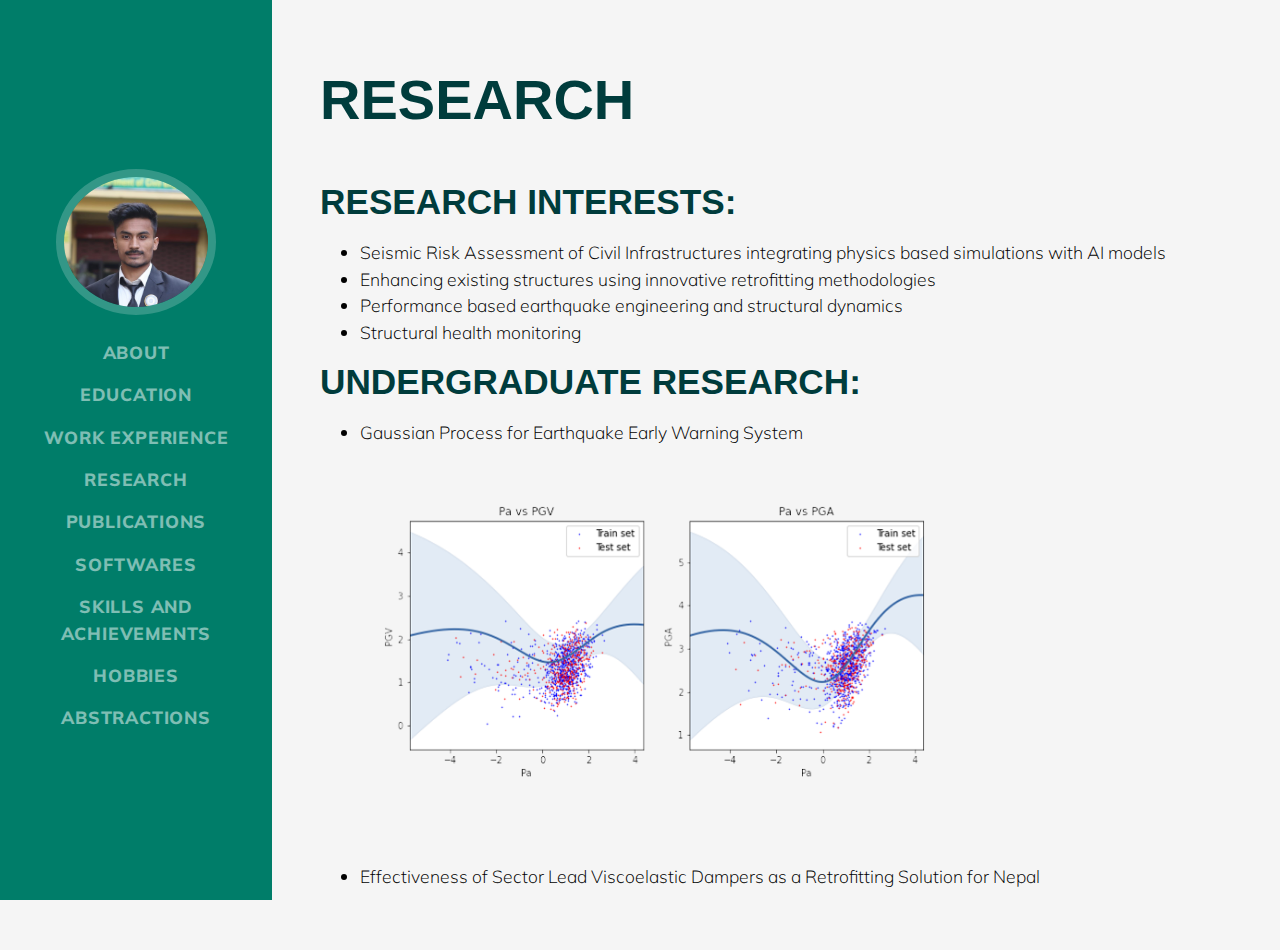
==== layouts/research.html @ bb521afc "first commit" ====
<!DOCTYPE html>
<html lang="en">

  <head>

    <meta charset="utf-8">
    <meta name="viewport" content="width=device-width, initial-scale=1, shrink-to-fit=no">
    <meta name="description" content="">
    <meta name="author" content="">

    <title>Aman Karki</title>
    <link rel="shortcut icon" type="image/png" href="../img/amanjpg6777.jpg">
    <!-- Bootstrap core CSS -->
    <link href="../vendor/bootstrap/css/bootstrap.min.css" rel="stylesheet">

    <!-- Custom fonts for this template -->
    <link href="https://fonts.googleapis.com/css?family=Saira+Extra+Condensed:500,700" rel="stylesheet">
    <link href="https://fonts.googleapis.com/css?family=Muli:400,400i,800,800i" rel="stylesheet">
    <link href="../vendor/fontawesome-free/css/all.min.css" rel="stylesheet">

    <!-- Custom styles for this template -->
    <link href="../css/resume.min.css" rel="stylesheet">

  </head>

  <body id="page-top" style="background-color:rgb(245, 245, 245);">

    <nav class="navbar navbar-expand-lg navbar-dark bg-primary fixed-top" id="sideNav">
      <a class="navbar-brand js-scroll-trigger" href="#page-top">
        <span class="d-block d-lg-none">AMAN KARKI</span>
        <span class="d-none d-lg-block">
          <img class="img-fluid img-profile rounded-circle mx-auto mb-2" src="../img/amanjpg6777.jpg" alt="" style="width:200px">
        </span>
      </a>
      <button class="navbar-toggler" type="button" data-toggle="collapse" data-target="#navbarSupportedContent" aria-controls="navbarSupportedContent" aria-expanded="false" aria-label="Toggle navigation">
        <span class="navbar-toggler-icon"></span>
      </button>
      <div class="collapse navbar-collapse" id="navbarSupportedContent">
        <ul class="navbar-nav">
          <li class="nav-item">
            <a class="nav-link js-scroll-trigger" href="../index.html">About</a>
          </li>
          <li class="nav-item">
            <a class="nav-link js-scroll-trigger" href="education.html">Education</a>
          </li>
          <!--
          <li class="nav-item">
            <a class="nav-link js-scroll-trigger" href="othercourses.html">Other Courses</a>
          </li>
          -->
          <li class="nav-item">
            <a class="nav-link js-scroll-trigger" href="workexperience.html">Work Experience</a>
          </li>
          <li class="nav-item">
            <a class="nav-link js-scroll-trigger" href="research.html">Research</a>
          </li>
          <li class="nav-item">
            <a class="nav-link js-scroll-trigger" href="publications.html">Publications</a>
          </li>
          <li class="nav-item">
            <a class="nav-link js-scroll-trigger" href="codeandsoft.html">Softwares</a>
          </li>
          
          <li class="nav-item">
            <a class="nav-link js-scroll-trigger" href="skills.html">Skills and Achievements</a>
          </li>
      
          <!-- <li class="nav-item">
            <a class="nav-link js-scroll-trigger" href="communityservice.html">Community Service</a>
          </li> -->
          <li class="nav-item">
            <a class="nav-link js-scroll-trigger" href="hobbies.html">Hobbies</a>
          </li>
          <li class="nav-item">
            <a class="nav-link js-scroll-trigger" href="abstractions.html">Abstractions</a>
          </li>
        </ul>
      </div>
    </nav>

    <div class="container-fluid p-0">
      <section class="resume-section p-3 p-lg-5 d-flex d-column" id="projects">
        <div class="projects">
          <h2 class="mb-5" style="color:#003c3c">Research</h2>
          
          <div class="resume-item d-flex flex-column flex-md-row">
            <div class="resume-content mr-auto">
              <h5 class="mb-3" style="font-size:220%;color:#003c3c">Research Interests:</h5>
              
              <ul>
                <div class="resume-item d-flex flex-column flex-md-row">
                    <div class="resume-content mr-auto">
                            <li>Seismic Risk Assessment of Civil Infrastructures integrating physics based simulations with AI models </li>
                            <li>Enhancing existing structures using innovative retrofitting methodologies</li>
                            <li>Performance based earthquake engineering and structural dynamics</li>
                            <li>Structural health monitoring</li>
                           
                          
                      </div>
                    </div>
                  </ul>

                  <!-- <ul><li>
                    <div class="resume-item d-flex flex-column flex-md-row">
                        <div class="resume-content mr-auto">
                            <h5 class="mb-0" style="font-size:130%;">Decision Support Systems for Extreme-Events</h5>
                            <div style="font-size:150%;">
                              <ul style="padding-bottom: 1rem;">
                                <li>Pre-Event Analysis</li>
                                <li>During-Event Analysis</li>
                                <li>Post-Event Analysis</li>
                              </div>
                          </div>
                        </div>
                      </li></ul>

              <ul><li>
                <div class="resume-item d-flex flex-column flex-md-row">
                    <div class="resume-content mr-auto">
                        <h5 class="mb-0" style="font-size:130%;">Probabilistic Structural Demand Analysis (PSDA)</h5>
                        <div style="font-size:110%;">
                          <ul style="padding-bottom: 1rem;">
                            <li>Structural Digital Twining and Surrogate Modelling</li>
                            <li>Structural Demand Estimation Models (SDEMs) for Seismic Demand Prediction</li>
                            <li>Multi-Hazard Structural Demand Spectrum (SSDS) for PSDA</li> 
                            <li>PSDA for Multiple Sequential and Joint Hazards</li>                          
                        </div>
                      </div>
                    </div>
                  </li></ul>

                  <ul><li> 
                    <div class="resume-item d-flex flex-column flex-md-row">
                      <div class="resume-content mr-auto">
                        <h5 class="mb-0" style="font-size:130%;">System Identification and Model Updating</h5>
                        <div style="font-size:110%;">
                          <ul style="padding-bottom: 1rem;">
                            <li>Bridge Model Updating using Bayesian State and Parameter Estimation Methods</li>
                            <li>System Identification and Frequency Analysis of Offshore Wind Turbines</li>
                        </div>
                    </div> 
                  </div>
                </li></ul>

                  <ul><li>
                    <div class="resume-item d-flex flex-column flex-md-row">
                        <div class="resume-content mr-auto">
                            <h5 class="mb-0" style="font-size:130%;">Seismic Ground Motion Analysis</h5>
                            <div style="font-size:150%;">
                              <ul style="padding-bottom: 1rem;">
                                <li>Real-Time and Near-Real-Time Estimation of Ground Motion Time-Series</li>
                                <li>Generalized Ground Motion Models (GGMMs) for Ground Motion Intensity Prediction</li>
                                <li>Sensitivity Analysis of Ground Motions from Crustal and Subduction Environments</li>
                                <li>Risk/Vulnerability/Hazard Analysis of Structures under Ground Motions Sequences</li>
                              </div>
                          </div>
                        </div>
                      </li></ul>

                <ul><li> 
                  <div class="resume-item d-flex flex-column flex-md-row">
                    <div class="resume-content mr-auto">
                      <h5 class="mb-0" style="font-size:130%;">Synthetic Seismic Ground Motions Analysis</h5>
                      <div style="font-size:110%;">
                        <ul style="padding-bottom: 1rem;">
                          <li>Evaluation of Physics-Based Simulated Ground Motions</li>
                          <li>Validation and Utilization of Site-Based Simulated Ground Motions</li>
                          <li>Efficient Algorithms to Simulate Intensity-Targeted Site-Based Ground Motions</li>
                      </div>
                  </div> 
                </div>
              </li></ul>

              <ul><li> 
                <div class="resume-item d-flex flex-column flex-md-row">
                  <div class="resume-content mr-auto">
                    <h5 class="mb-0" style="font-size:130%;">Reliability Analysis</h5>
                    <div style="font-size:110%;">
                      <ul style="padding-bottom: 1rem;">
                        <li>Effects of Vertical Component of Earthquake Ground Motions on Structural Reliability</li>
                        <li>Reliability Analysis of Different Base-Plate Connections for Steel Structures</li>
                    </div>
                </div> 
              </div>
            </li></ul>

            <ul><li> 
              <div class="resume-item d-flex flex-column flex-md-row">
                <div class="resume-content mr-auto">
                  <h5 class="mb-0" style="font-size:130%;">Alternate Construction Materials</h5>
                  <div style="font-size:110%;">
                    <ul style="padding-bottom: 1rem;">
                      <li>Fibre Reinforced Polymers (FRP)</li>
                      <li>Controlled Low-Strength Materials (CLSM)</li>
                  </div>
              </div> 
            </div>
          </li></ul> -->

            </div>
          </div>
          <div class="resume-item d-flex flex-column flex-md-row">
            <div class="resume-content mr-auto">
              <h5 class="mb-3" style="font-size:220%;color:#003c3c">Undergraduate Research:</h5>
              
              <ul>
                <div class="resume-item d-flex flex-column flex-md-row">
                    <div class="resume-content mr-auto">
                            <li>Gaussian Process for Earthquake Early Warning System</li>
                             <img src="../img/gauss.png" alt="" style="width:600px">
                            <li>Effectiveness of Sector Lead Viscoelastic Dampers as a Retrofitting Solution for Nepal</li>
                            <img src="../img/slvd2.jpg" alt="" style="width:600px">
                           
                          
                      </div>
                    </div>
                  </ul>
                </div>
              </div>



<!--
          <div class="resume-item d-flex flex-column flex-md-row">
            <div class="resume-content mr-auto">
              <h5 class="mb-3" style="font-size:220%; color:#05246d">Course Projects</h5>
              <ul>
                <li><div class="resume-item d-flex flex-column flex-md-row">
                  <div class="resume-content mr-auto">
                      <h5 class="mb-0">Latent Space Exploration and Dimensionality Reduction of Seismic Ground Motions</h5>
                      <div style="font-size:110%;"><b><i><u>Course</u></i>:</b> STATS225- Bayesian Analysis (at UC-Irvine)<br>
                        <b><i><u>Instructor</u></i>:</b> Dr. Babak Shahbaba
                        <ul style="padding-bottom: 1rem;"><li>Conducted Dimensionality Reduction and modeled the Latent Variable space of Seismic Ground Motions using Bayesian Variational methods</li>
                          <img src="../img/LV1.jpg" alt="" style="width:250px">
                          <img src="../img/LV2.jpg" alt="" style="width:250px">
                      </div>
                  </div>
                </div>
              </li>
        
          <li>
          <div class="resume-item d-flex flex-column flex-md-row">
            <div class="resume-content mr-auto">
                 <h5 class="mb-0">Developed Building Performance & Loss Assessment Software in Python: “Python-based Performance Assessment Tool (PyPAT)”</h5>
                 <div style="font-size:110%;"><b><i><u>Course</u></i>:</b> CEE298- Performance-Based Structural Design (at UC-Irvine)<br>
                  <b><i><u>Instructor</u></i>:</b> Dr. Farzin Zareian
                   <ul style="padding-bottom: 1rem;"><li>Using the methodology of FEMA`s '<i>Performance Assessment Calculation Tool (PACT)</i>', developed a building performance and loss assessment software in Python: '<i>Python-based Performance Assessment Tool (PyPAT)</i>'</li> 
                    <img src="../img/PB1.png" alt="" style="width:250px">
                    <img src="../img/PB2.png" alt="" style="width:250px">                 
                  </div>
            </div>
          </div>
        </li>
          <li>
              <div class="resume-item d-flex flex-column flex-md-row">
                <div class="resume-content mr-auto">
                     <h5 class="mb-0">Spatial Modeling of Ground Motion Time Series due to a Single Earthquake Event</h5>
                     <div style="font-size:110%;"><b><i><u>Course</u></i>:</b> STATS245- Time-Series Analysis (at UC-Irvine)<br>
                      <b><i><u>Instructor</u></i>:</b> Dr. Michele Guindani
                       <ul style="padding-bottom: 1rem;"><li>Modeled ground motion acceleration time-series record at the station '<i>n</i>' to forecast ground motion acceleration at time steps '<i>t+1</i>', '<i>t+2</i>', '<i>t+3</i>' ..., using ground motion acceleration records of '<i>n-1</i>' stations and the ground motion acceleration record of the station '<i>n</i>' till time step '<i>t</i>'</li> 
                        <img src="../img/TS1.jpg" alt="" style="width:250px">
                        <img src="../img/TS2.jpg" alt="" style="width:250px">                     
                      </div>
                </div>
              </div>
            </li>

            <li>
            <div class="resume-item d-flex flex-column flex-md-row">
              <div class="resume-content mr-auto">
                    <h5 class="mb-0">Modeling Geometrically Non-Linear Membranes</h5>
                    <div style="font-size:110%";><b><i><u>Course</u></i>:</b> C&EE235C- Non-Linear Structural Analysis (at UC-Los Angeles)<br>
                      <b><i><u>Instructor</u></i>:</b> Dr. Ertugrul Taciroglu
                      <ul style="padding-bottom: 1rem;"><li>Modeled Non-Linear Finite-Element Membranes to perform Geometrical Non-Linear Analysis of the membranes</li>
                        <img src="../img/NL1.jpg" alt="" style="width:250px">
                        <img src="../img/NL2.jpg" alt="" style="width:250px">
                   </div>
                </div>
            </div>
            </li>
          <li>
           <div class="resume-item d-flex flex-column flex-md-row">
              <div class="resume-content mr-auto">
                  <h5 class="mb-0">Design and Analysis of 14-Story Earthquake Resistant Special Steel Moment Resisting Frame (SMRF) Building</h5>
                    <div style="font-size:110%";><b><i><u>Course</u></i>:</b> CEE258- Aseismic Design (at UC-Irvine)<br>
                      <b><i><u>Instructor</u></i>:</b> Dr. Farzad Naeim
                      <ul style="padding-bottom: 1rem;"><li>Designed and analyzed the superstructure and the foundation of a 14-Story Earthquake Resistant Special Steel Moment Resisting Frame (SMRF) building using ETabs and SAFE softwares, respectively</li>
                      <img src="../img/SD1.jpg" alt="" style="width:250px">
                      <img src="../img/SD2.jpg" alt="" style="width:250px">
                    </div>
              </div>
            </div>
          </li>
          <li>
            <div class="resume-item d-flex flex-column flex-md-row">
              <div class="resume-content mr-auto">
                  <h5 class="mb-0">Design and Seismic Analysis of 4-Story Special Shear-Wall Timber Building</h5>
                  <div style="font-size:110%";><b><i><u>Course</u></i>:</b> CEE151B- Timber Analysis and Design (at UC-Irvine)<br>
                    <b><i><u>Instructor</u></i>:</b> Dr. Joel Lanning
                     <ul style="padding-bottom: 1rem;"><li>Designed and analyzed a 4-Story Special Shear-Wall Timber building based on National Design Specification (NDS) for Wood Construction (2015)</li>
                     <img src="../img/TD1.png" alt="" style="width:250px">
                    </div>
                </div>
            </div>
          </li>
          <li>
            <div class="resume-item d-flex flex-column flex-md-row">
              <div class="resume-content mr-auto">
                    <h5 class="mb-0">Seismic Analysis of a 6-Story Special Steel Moment Frame (SMRF) Building</h5>
                    <div style="font-size:110%";><b><i><u>Course</u></i>:</b> CEE249- Earthquake Engineering (at UC-Irvine)<br>
                      <b><i><u>Instructor</u></i>:</b> Dr. Farzad Naeim<br>
                      <ul style="padding-bottom: 1rem;">
                        <li>Analyzed a 6-Story SMRF building using : 'Generalized Coordinates Method', 'Rayleigh Method',  'Equivalent Lateral Static Load Force Procedure (ASCE 7-10)', and 'Modal Response Spectrum Analysis (ASCE 7-10)', procedures</li>
                        <img src="../img/EE1.jpg" alt="" style="width:250px">
                        <img src="../img/EE2.jpg" alt="" style="width:250px">
                      </ul>
                    </div>
              </div>
            </div>
          </li>
          <li>
            <div class="resume-item d-flex flex-column flex-md-row">
              <div class="resume-content mr-auto">
                  <h5 class="mb-0">Extensive Survey Project </h5>
                  <div style="font-size:110%";><b><i><u>Course</u></i>:</b> 12CV74- Extensive Survey Project (at RVCE)<br>
                    <ul>Successfully completed following projects during  10 days Survey Camp at Melukote Village, India
                      <li>Design of Water Supply System</li>
                      <li>Design of New Highway</li>
                      <li>Design of Irrigation Channels </li>
                      <li>Design of Sewerage System</li>
                      <li>Design of New Tank Bund</li>
                    </ul>
              </div>
            </div>
        </div>
      </li></ul></div></div>
      </section>

      </div>
-->
    <!-- Bootstrap core JavaScript -->
    <script src="../vendor/jquery/jquery.min.js"></script>
    <script src="../vendor/bootstrap/js/bootstrap.bundle.min.js"></script>

    <!-- Plugin JavaScript -->
    <script src="../vendor/jquery-easing/jquery.easing.min.js"></script>

    <!-- Custom scripts for this template -->
    <script src="../js/resume.min.js"></script>

  </body>

</html>
---- vendor/fontawesome-free/css/all.min.css ----
/*!
 * Font Awesome Free 5.3.1 by @fontawesome - https://fontawesome.com
 * License - https://fontawesome.com/license/free (Icons: CC BY 4.0, Fonts: SIL OFL 1.1, Code: MIT License)
 */
.fa,.fab,.fal,.far,.fas{-moz-osx-font-smoothing:grayscale;-webkit-font-smoothing:antialiased;display:inline-block;font-style:normal;font-variant:normal;text-rendering:auto;line-height:1}.fa-lg{font-size:1.33333em;line-height:.75em;vertical-align:-.0667em}.fa-xs{font-size:.75em}.fa-sm{font-size:.875em}.fa-1x{font-size:1em}.fa-2x{font-size:2em}.fa-3x{font-size:3em}.fa-4x{font-size:4em}.fa-5x{font-size:5em}.fa-6x{font-size:6em}.fa-7x{font-size:7em}.fa-8x{font-size:8em}.fa-9x{font-size:9em}.fa-10x{font-size:10em}.fa-fw{text-align:center;width:1.25em}.fa-ul{list-style-type:none;margin-left:2.5em;padding-left:0}.fa-ul>li{position:relative}.fa-li{left:-2em;position:absolute;text-align:center;width:2em;line-height:inherit}.fa-border{border:.08em solid #eee;border-radius:.1em;padding:.2em .25em .15em}.fa-pull-left{float:left}.fa-pull-right{float:right}.fa.fa-pull-left,.fab.fa-pull-left,.fal.fa-pull-left,.far.fa-pull-left,.fas.fa-pull-left{margin-right:.3em}.fa.fa-pull-right,.fab.fa-pull-right,.fal.fa-pull-right,.far.fa-pull-right,.fas.fa-pull-right{margin-left:.3em}.fa-spin{animation:fa-spin 2s infinite linear}.fa-pulse{animation:fa-spin 1s infinite steps(8)}@keyframes fa-spin{0%{transform:rotate(0deg)}to{transform:rotate(1turn)}}.fa-rotate-90{-ms-filter:"progid:DXImageTransform.Microsoft.BasicImage(rotation=1)";transform:rotate(90deg)}.fa-rotate-180{-ms-filter:"progid:DXImageTransform.Microsoft.BasicImage(rotation=2)";transform:rotate(180deg)}.fa-rotate-270{-ms-filter:"progid:DXImageTransform.Microsoft.BasicImage(rotation=3)";transform:rotate(270deg)}.fa-flip-horizontal{-ms-filter:"progid:DXImageTransform.Microsoft.BasicImage(rotation=0, mirror=1)";transform:scaleX(-1)}.fa-flip-vertical{transform:scaleY(-1)}.fa-flip-horizontal.fa-flip-vertical,.fa-flip-vertical{-ms-filter:"progid:DXImageTransform.Microsoft.BasicImage(rotation=2, mirror=1)"}.fa-flip-horizontal.fa-flip-vertical{transform:scale(-1)}:root .fa-flip-horizontal,:root .fa-flip-vertical,:root .fa-rotate-90,:root .fa-rotate-180,:root .fa-rotate-270{-webkit-filter:none;filter:none}.fa-stack{display:inline-block;height:2em;line-height:2em;position:relative;vertical-align:middle;width:2em}.fa-stack-1x,.fa-stack-2x{left:0;position:absolute;text-align:center;width:100%}.fa-stack-1x{line-height:inherit}.fa-stack-2x{font-size:2em}.fa-inverse{color:#fff}.fa-500px:before{content:"\f26e"}.fa-accessible-icon:before{content:"\f368"}.fa-accusoft:before{content:"\f369"}.fa-ad:before{content:"\f641"}.fa-address-book:before{content:"\f2b9"}.fa-address-card:before{content:"\f2bb"}.fa-adjust:before{content:"\f042"}.fa-adn:before{content:"\f170"}.fa-adversal:before{content:"\f36a"}.fa-affiliatetheme:before{content:"\f36b"}.fa-air-freshener:before{content:"\f5d0"}.fa-algolia:before{content:"\f36c"}.fa-align-center:before{content:"\f037"}.fa-align-justify:before{content:"\f039"}.fa-align-left:before{content:"\f036"}.fa-align-right:before{content:"\f038"}.fa-alipay:before{content:"\f642"}.fa-allergies:before{content:"\f461"}.fa-amazon:before{content:"\f270"}.fa-amazon-pay:before{content:"\f42c"}.fa-ambulance:before{content:"\f0f9"}.fa-american-sign-language-interpreting:before{content:"\f2a3"}.fa-amilia:before{content:"\f36d"}.fa-anchor:before{content:"\f13d"}.fa-android:before{content:"\f17b"}.fa-angellist:before{content:"\f209"}.fa-angle-double-down:before{content:"\f103"}.fa-angle-double-left:before{content:"\f100"}.fa-angle-double-right:before{content:"\f101"}.fa-angle-double-up:before{content:"\f102"}.fa-angle-down:before{content:"\f107"}.fa-angle-left:before{content:"\f104"}.fa-angle-right:before{content:"\f105"}.fa-angle-up:before{content:"\f106"}.fa-angry:before{content:"\f556"}.fa-angrycreative:before{content:"\f36e"}.fa-angular:before{content:"\f420"}.fa-ankh:before{content:"\f644"}.fa-app-store:before{content:"\f36f"}.fa-app-store-ios:before{content:"\f370"}.fa-apper:before{content:"\f371"}.fa-apple:before{content:"\f179"}.fa-apple-alt:before{content:"\f5d1"}.fa-apple-pay:before{content:"\f415"}.fa-archive:before{content:"\f187"}.fa-archway:before{content:"\f557"}.fa-arrow-alt-circle-down:before{content:"\f358"}.fa-arrow-alt-circle-left:before{content:"\f359"}.fa-arrow-alt-circle-right:before{content:"\f35a"}.fa-arrow-alt-circle-up:before{content:"\f35b"}.fa-arrow-circle-down:before{content:"\f0ab"}.fa-arrow-circle-left:before{content:"\f0a8"}.fa-arrow-circle-right:before{content:"\f0a9"}.fa-arrow-circle-up:before{content:"\f0aa"}.fa-arrow-down:before{content:"\f063"}.fa-arrow-left:before{content:"\f060"}.fa-arrow-right:before{content:"\f061"}.fa-arrow-up:before{content:"\f062"}.fa-arrows-alt:before{content:"\f0b2"}.fa-arrows-alt-h:before{content:"\f337"}.fa-arrows-alt-v:before{content:"\f338"}.fa-assistive-listening-systems:before{content:"\f2a2"}.fa-asterisk:before{content:"\f069"}.fa-asymmetrik:before{content:"\f372"}.fa-at:before{content:"\f1fa"}.fa-atlas:before{content:"\f558"}.fa-atom:before{content:"\f5d2"}.fa-audible:before{content:"\f373"}.fa-audio-description:before{content:"\f29e"}.fa-autoprefixer:before{content:"\f41c"}.fa-avianex:before{content:"\f374"}.fa-aviato:before{content:"\f421"}.fa-award:before{content:"\f559"}.fa-aws:before{content:"\f375"}.fa-backspace:before{content:"\f55a"}.fa-backward:before{content:"\f04a"}.fa-balance-scale:before{content:"\f24e"}.fa-ban:before{content:"\f05e"}.fa-band-aid:before{content:"\f462"}.fa-bandcamp:before{content:"\f2d5"}.fa-barcode:before{content:"\f02a"}.fa-bars:before{content:"\f0c9"}.fa-baseball-ball:before{content:"\f433"}.fa-basketball-ball:before{content:"\f434"}.fa-bath:before{content:"\f2cd"}.fa-battery-empty:before{content:"\f244"}.fa-battery-full:before{content:"\f240"}.fa-battery-half:before{content:"\f242"}.fa-battery-quarter:before{content:"\f243"}.fa-battery-three-quarters:before{content:"\f241"}.fa-bed:before{content:"\f236"}.fa-beer:before{content:"\f0fc"}.fa-behance:before{content:"\f1b4"}.fa-behance-square:before{content:"\f1b5"}.fa-bell:before{content:"\f0f3"}.fa-bell-slash:before{content:"\f1f6"}.fa-bezier-curve:before{content:"\f55b"}.fa-bible:before{content:"\f647"}.fa-bicycle:before{content:"\f206"}.fa-bimobject:before{content:"\f378"}.fa-binoculars:before{content:"\f1e5"}.fa-birthday-cake:before{content:"\f1fd"}.fa-bitbucket:before{content:"\f171"}.fa-bitcoin:before{content:"\f379"}.fa-bity:before{content:"\f37a"}.fa-black-tie:before{content:"\f27e"}.fa-blackberry:before{content:"\f37b"}.fa-blender:before{content:"\f517"}.fa-blind:before{content:"\f29d"}.fa-blogger:before{content:"\f37c"}.fa-blogger-b:before{content:"\f37d"}.fa-bluetooth:before{content:"\f293"}.fa-bluetooth-b:before{content:"\f294"}.fa-bold:before{content:"\f032"}.fa-bolt:before{content:"\f0e7"}.fa-bomb:before{content:"\f1e2"}.fa-bone:before{content:"\f5d7"}.fa-bong:before{content:"\f55c"}.fa-book:before{content:"\f02d"}.fa-book-open:before{content:"\f518"}.fa-book-reader:before{content:"\f5da"}.fa-bookmark:before{content:"\f02e"}.fa-bowling-ball:before{content:"\f436"}.fa-box:before{content:"\f466"}.fa-box-open:before{content:"\f49e"}.fa-boxes:before{content:"\f468"}.fa-braille:before{content:"\f2a1"}.fa-brain:before{content:"\f5dc"}.fa-briefcase:before{content:"\f0b1"}.fa-briefcase-medical:before{content:"\f469"}.fa-broadcast-tower:before{content:"\f519"}.fa-broom:before{content:"\f51a"}.fa-brush:before{content:"\f55d"}.fa-btc:before{content:"\f15a"}.fa-bug:before{content:"\f188"}.fa-building:before{content:"\f1ad"}.fa-bullhorn:before{content:"\f0a1"}.fa-bullseye:before{content:"\f140"}.fa-burn:before{content:"\f46a"}.fa-buromobelexperte:before{content:"\f37f"}.fa-bus:before{content:"\f207"}.fa-bus-alt:before{content:"\f55e"}.fa-business-time:before{content:"\f64a"}.fa-buysellads:before{content:"\f20d"}.fa-calculator:before{content:"\f1ec"}.fa-calendar:before{content:"\f133"}.fa-calendar-alt:before{content:"\f073"}.fa-calendar-check:before{content:"\f274"}.fa-calendar-minus:before{content:"\f272"}.fa-calendar-plus:before{content:"\f271"}.fa-calendar-times:before{content:"\f273"}.fa-camera:before{content:"\f030"}.fa-camera-retro:before{content:"\f083"}.fa-cannabis:before{content:"\f55f"}.fa-capsules:before{content:"\f46b"}.fa-car:before{content:"\f1b9"}.fa-car-alt:before{content:"\f5de"}.fa-car-battery:before{content:"\f5df"}.fa-car-crash:before{content:"\f5e1"}.fa-car-side:before{content:"\f5e4"}.fa-caret-down:before{content:"\f0d7"}.fa-caret-left:before{content:"\f0d9"}.fa-caret-right:before{content:"\f0da"}.fa-caret-square-down:before{content:"\f150"}.fa-caret-square-left:before{content:"\f191"}.fa-caret-square-right:before{content:"\f152"}.fa-caret-square-up:before{content:"\f151"}.fa-caret-up:before{content:"\f0d8"}.fa-cart-arrow-down:before{content:"\f218"}.fa-cart-plus:before{content:"\f217"}.fa-cc-amazon-pay:before{content:"\f42d"}.fa-cc-amex:before{content:"\f1f3"}.fa-cc-apple-pay:before{content:"\f416"}.fa-cc-diners-club:before{content:"\f24c"}.fa-cc-discover:before{content:"\f1f2"}.fa-cc-jcb:before{content:"\f24b"}.fa-cc-mastercard:before{content:"\f1f1"}.fa-cc-paypal:before{content:"\f1f4"}.fa-cc-stripe:before{content:"\f1f5"}.fa-cc-visa:before{content:"\f1f0"}.fa-centercode:before{content:"\f380"}.fa-certificate:before{content:"\f0a3"}.fa-chalkboard:before{content:"\f51b"}.fa-chalkboard-teacher:before{content:"\f51c"}.fa-charging-station:before{content:"\f5e7"}.fa-chart-area:before{content:"\f1fe"}.fa-chart-bar:before{content:"\f080"}.fa-chart-line:before{content:"\f201"}.fa-chart-pie:before{content:"\f200"}.fa-check:before{content:"\f00c"}.fa-check-circle:before{content:"\f058"}.fa-check-double:before{content:"\f560"}.fa-check-square:before{content:"\f14a"}.fa-chess:before{content:"\f439"}.fa-chess-bishop:before{content:"\f43a"}.fa-chess-board:before{content:"\f43c"}.fa-chess-king:before{content:"\f43f"}.fa-chess-knight:before{content:"\f441"}.fa-chess-pawn:before{content:"\f443"}.fa-chess-queen:before{content:"\f445"}.fa-chess-rook:before{content:"\f447"}.fa-chevron-circle-down:before{content:"\f13a"}.fa-chevron-circle-left:before{content:"\f137"}.fa-chevron-circle-right:before{content:"\f138"}.fa-chevron-circle-up:before{content:"\f139"}.fa-chevron-down:before{content:"\f078"}.fa-chevron-left:before{content:"\f053"}.fa-chevron-right:before{content:"\f054"}.fa-chevron-up:before{content:"\f077"}.fa-child:before{content:"\f1ae"}.fa-chrome:before{content:"\f268"}.fa-church:before{content:"\f51d"}.fa-circle:before{content:"\f111"}.fa-circle-notch:before{content:"\f1ce"}.fa-city:before{content:"\f64f"}.fa-clipboard:before{content:"\f328"}.fa-clipboard-check:before{content:"\f46c"}.fa-clipboard-list:before{content:"\f46d"}.fa-clock:before{content:"\f017"}.fa-clone:before{content:"\f24d"}.fa-closed-captioning:before{content:"\f20a"}.fa-cloud:before{content:"\f0c2"}.fa-cloud-download-alt:before{content:"\f381"}.fa-cloud-upload-alt:before{content:"\f382"}.fa-cloudscale:before{content:"\f383"}.fa-cloudsmith:before{content:"\f384"}.fa-cloudversify:before{content:"\f385"}.fa-cocktail:before{content:"\f561"}.fa-code:before{content:"\f121"}.fa-code-branch:before{content:"\f126"}.fa-codepen:before{content:"\f1cb"}.fa-codiepie:before{content:"\f284"}.fa-coffee:before{content:"\f0f4"}.fa-cog:before{content:"\f013"}.fa-cogs:before{content:"\f085"}.fa-coins:before{content:"\f51e"}.fa-columns:before{content:"\f0db"}.fa-comment:before{content:"\f075"}.fa-comment-alt:before{content:"\f27a"}.fa-comment-dollar:before{content:"\f651"}.fa-comment-dots:before{content:"\f4ad"}.fa-comment-slash:before{content:"\f4b3"}.fa-comments:before{content:"\f086"}.fa-comments-dollar:before{content:"\f653"}.fa-compact-disc:before{content:"\f51f"}.fa-compass:before{content:"\f14e"}.fa-compress:before{content:"\f066"}.fa-concierge-bell:before{content:"\f562"}.fa-connectdevelop:before{content:"\f20e"}.fa-contao:before{content:"\f26d"}.fa-cookie:before{content:"\f563"}.fa-cookie-bite:before{content:"\f564"}.fa-copy:before{content:"\f0c5"}.fa-copyright:before{content:"\f1f9"}.fa-couch:before{content:"\f4b8"}.fa-cpanel:before{content:"\f388"}.fa-creative-commons:before{content:"\f25e"}.fa-creative-commons-by:before{content:"\f4e7"}.fa-creative-commons-nc:before{content:"\f4e8"}.fa-creative-commons-nc-eu:before{content:"\f4e9"}.fa-creative-commons-nc-jp:before{content:"\f4ea"}.fa-creative-commons-nd:before{content:"\f4eb"}.fa-creative-commons-pd:before{content:"\f4ec"}.fa-creative-commons-pd-alt:before{content:"\f4ed"}.fa-creative-commons-remix:before{content:"\f4ee"}.fa-creative-commons-sa:before{content:"\f4ef"}.fa-creative-commons-sampling:before{content:"\f4f0"}.fa-creative-commons-sampling-plus:before{content:"\f4f1"}.fa-creative-commons-share:before{content:"\f4f2"}.fa-credit-card:before{content:"\f09d"}.fa-crop:before{content:"\f125"}.fa-crop-alt:before{content:"\f565"}.fa-cross:before{content:"\f654"}.fa-crosshairs:before{content:"\f05b"}.fa-crow:before{content:"\f520"}.fa-crown:before{content:"\f521"}.fa-css3:before{content:"\f13c"}.fa-css3-alt:before{content:"\f38b"}.fa-cube:before{content:"\f1b2"}.fa-cubes:before{content:"\f1b3"}.fa-cut:before{content:"\f0c4"}.fa-cuttlefish:before{content:"\f38c"}.fa-d-and-d:before{content:"\f38d"}.fa-dashcube:before{content:"\f210"}.fa-database:before{content:"\f1c0"}.fa-deaf:before{content:"\f2a4"}.fa-delicious:before{content:"\f1a5"}.fa-deploydog:before{content:"\f38e"}.fa-deskpro:before{content:"\f38f"}.fa-desktop:before{content:"\f108"}.fa-deviantart:before{content:"\f1bd"}.fa-dharmachakra:before{content:"\f655"}.fa-diagnoses:before{content:"\f470"}.fa-dice:before{content:"\f522"}.fa-dice-five:before{content:"\f523"}.fa-dice-four:before{content:"\f524"}.fa-dice-one:before{content:"\f525"}.fa-dice-six:before{content:"\f526"}.fa-dice-three:before{content:"\f527"}.fa-dice-two:before{content:"\f528"}.fa-digg:before{content:"\f1a6"}.fa-digital-ocean:before{content:"\f391"}.fa-digital-tachograph:before{content:"\f566"}.fa-directions:before{content:"\f5eb"}.fa-discord:before{content:"\f392"}.fa-discourse:before{content:"\f393"}.fa-divide:before{content:"\f529"}.fa-dizzy:before{content:"\f567"}.fa-dna:before{content:"\f471"}.fa-dochub:before{content:"\f394"}.fa-docker:before{content:"\f395"}.fa-dollar-sign:before{content:"\f155"}.fa-dolly:before{content:"\f472"}.fa-dolly-flatbed:before{content:"\f474"}.fa-donate:before{content:"\f4b9"}.fa-door-closed:before{content:"\f52a"}.fa-door-open:before{content:"\f52b"}.fa-dot-circle:before{content:"\f192"}.fa-dove:before{content:"\f4ba"}.fa-download:before{content:"\f019"}.fa-draft2digital:before{content:"\f396"}.fa-drafting-compass:before{content:"\f568"}.fa-draw-polygon:before{content:"\f5ee"}.fa-dribbble:before{content:"\f17d"}.fa-dribbble-square:before{content:"\f397"}.fa-dropbox:before{content:"\f16b"}.fa-drum:before{content:"\f569"}.fa-drum-steelpan:before{content:"\f56a"}.fa-drupal:before{content:"\f1a9"}.fa-dumbbell:before{content:"\f44b"}.fa-dyalog:before{content:"\f399"}.fa-earlybirds:before{content:"\f39a"}.fa-ebay:before{content:"\f4f4"}.fa-edge:before{content:"\f282"}.fa-edit:before{content:"\f044"}.fa-eject:before{content:"\f052"}.fa-elementor:before{content:"\f430"}.fa-ellipsis-h:before{content:"\f141"}.fa-ellipsis-v:before{content:"\f142"}.fa-ello:before{content:"\f5f1"}.fa-ember:before{content:"\f423"}.fa-empire:before{content:"\f1d1"}.fa-envelope:before{content:"\f0e0"}.fa-envelope-open:before{content:"\f2b6"}.fa-envelope-open-text:before{content:"\f658"}.fa-envelope-square:before{content:"\f199"}.fa-envira:before{content:"\f299"}.fa-equals:before{content:"\f52c"}.fa-eraser:before{content:"\f12d"}.fa-erlang:before{content:"\f39d"}.fa-ethereum:before{content:"\f42e"}.fa-etsy:before{content:"\f2d7"}.fa-euro-sign:before{content:"\f153"}.fa-exchange-alt:before{content:"\f362"}.fa-exclamation:before{content:"\f12a"}.fa-exclamation-circle:before{content:"\f06a"}.fa-exclamation-triangle:before{content:"\f071"}.fa-expand:before{content:"\f065"}.fa-expand-arrows-alt:before{content:"\f31e"}.fa-expeditedssl:before{content:"\f23e"}.fa-external-link-alt:before{content:"\f35d"}.fa-external-link-square-alt:before{content:"\f360"}.fa-eye:before{content:"\f06e"}.fa-eye-dropper:before{content:"\f1fb"}.fa-eye-slash:before{content:"\f070"}.fa-facebook:before{content:"\f09a"}.fa-facebook-f:before{content:"\f39e"}.fa-facebook-messenger:before{content:"\f39f"}.fa-facebook-square:before{content:"\f082"}.fa-fast-backward:before{content:"\f049"}.fa-fast-forward:before{content:"\f050"}.fa-fax:before{content:"\f1ac"}.fa-feather:before{content:"\f52d"}.fa-feather-alt:before{content:"\f56b"}.fa-female:before{content:"\f182"}.fa-fighter-jet:before{content:"\f0fb"}.fa-file:before{content:"\f15b"}.fa-file-alt:before{content:"\f15c"}.fa-file-archive:before{content:"\f1c6"}.fa-file-audio:before{content:"\f1c7"}.fa-file-code:before{content:"\f1c9"}.fa-file-contract:before{content:"\f56c"}.fa-file-download:before{content:"\f56d"}.fa-file-excel:before{content:"\f1c3"}.fa-file-export:before{content:"\f56e"}.fa-file-image:before{content:"\f1c5"}.fa-file-import:before{content:"\f56f"}.fa-file-invoice:before{content:"\f570"}.fa-file-invoice-dollar:before{content:"\f571"}.fa-file-medical:before{content:"\f477"}.fa-file-medical-alt:before{content:"\f478"}.fa-file-pdf:before{content:"\f1c1"}.fa-file-powerpoint:before{content:"\f1c4"}.fa-file-prescription:before{content:"\f572"}.fa-file-signature:before{content:"\f573"}.fa-file-upload:before{content:"\f574"}.fa-file-video:before{content:"\f1c8"}.fa-file-word:before{content:"\f1c2"}.fa-fill:before{content:"\f575"}.fa-fill-drip:before{content:"\f576"}.fa-film:before{content:"\f008"}.fa-filter:before{content:"\f0b0"}.fa-fingerprint:before{content:"\f577"}.fa-fire:before{content:"\f06d"}.fa-fire-extinguisher:before{content:"\f134"}.fa-firefox:before{content:"\f269"}.fa-first-aid:before{content:"\f479"}.fa-first-order:before{content:"\f2b0"}.fa-first-order-alt:before{content:"\f50a"}.fa-firstdraft:before{content:"\f3a1"}.fa-fish:before{content:"\f578"}.fa-flag:before{content:"\f024"}.fa-flag-checkered:before{content:"\f11e"}.fa-flask:before{content:"\f0c3"}.fa-flickr:before{content:"\f16e"}.fa-flipboard:before{content:"\f44d"}.fa-flushed:before{content:"\f579"}.fa-fly:before{content:"\f417"}.fa-folder:before{content:"\f07b"}.fa-folder-minus:before{content:"\f65d"}.fa-folder-open:before{content:"\f07c"}.fa-folder-plus:before{content:"\f65e"}.fa-font:before{content:"\f031"}.fa-font-awesome:before{content:"\f2b4"}.fa-font-awesome-alt:before{content:"\f35c"}.fa-font-awesome-flag:before{content:"\f425"}.fa-font-awesome-logo-full:before{content:"\f4e6"}.fa-fonticons:before{content:"\f280"}.fa-fonticons-fi:before{content:"\f3a2"}.fa-football-ball:before{content:"\f44e"}.fa-fort-awesome:before{content:"\f286"}.fa-fort-awesome-alt:before{content:"\f3a3"}.fa-forumbee:before{content:"\f211"}.fa-forward:before{content:"\f04e"}.fa-foursquare:before{content:"\f180"}.fa-free-code-camp:before{content:"\f2c5"}.fa-freebsd:before{content:"\f3a4"}.fa-frog:before{content:"\f52e"}.fa-frown:before{content:"\f119"}.fa-frown-open:before{content:"\f57a"}.fa-fulcrum:before{content:"\f50b"}.fa-funnel-dollar:before{content:"\f662"}.fa-futbol:before{content:"\f1e3"}.fa-galactic-republic:before{content:"\f50c"}.fa-galactic-senate:before{content:"\f50d"}.fa-gamepad:before{content:"\f11b"}.fa-gas-pump:before{content:"\f52f"}.fa-gavel:before{content:"\f0e3"}.fa-gem:before{content:"\f3a5"}.fa-genderless:before{content:"\f22d"}.fa-get-pocket:before{content:"\f265"}.fa-gg:before{content:"\f260"}.fa-gg-circle:before{content:"\f261"}.fa-gift:before{content:"\f06b"}.fa-git:before{content:"\f1d3"}.fa-git-square:before{content:"\f1d2"}.fa-github:before{content:"\f09b"}.fa-github-alt:before{content:"\f113"}.fa-github-square:before{content:"\f092"}.fa-gitkraken:before{content:"\f3a6"}.fa-gitlab:before{content:"\f296"}.fa-gitter:before{content:"\f426"}.fa-glass-martini:before{content:"\f000"}.fa-glass-martini-alt:before{content:"\f57b"}.fa-glasses:before{content:"\f530"}.fa-glide:before{content:"\f2a5"}.fa-glide-g:before{content:"\f2a6"}.fa-globe:before{content:"\f0ac"}.fa-globe-africa:before{content:"\f57c"}.fa-globe-americas:before{content:"\f57d"}.fa-globe-asia:before{content:"\f57e"}.fa-gofore:before{content:"\f3a7"}.fa-golf-ball:before{content:"\f450"}.fa-goodreads:before{content:"\f3a8"}.fa-goodreads-g:before{content:"\f3a9"}.fa-google:before{content:"\f1a0"}.fa-google-drive:before{content:"\f3aa"}.fa-google-play:before{content:"\f3ab"}.fa-google-plus:before{content:"\f2b3"}.fa-google-plus-g:before{content:"\f0d5"}.fa-google-plus-square:before{content:"\f0d4"}.fa-google-wallet:before{content:"\f1ee"}.fa-gopuram:before{content:"\f664"}.fa-graduation-cap:before{content:"\f19d"}.fa-gratipay:before{content:"\f184"}.fa-grav:before{content:"\f2d6"}.fa-greater-than:before{content:"\f531"}.fa-greater-than-equal:before{content:"\f532"}.fa-grimace:before{content:"\f57f"}.fa-grin:before{content:"\f580"}.fa-grin-alt:before{content:"\f581"}.fa-grin-beam:before{content:"\f582"}.fa-grin-beam-sweat:before{content:"\f583"}.fa-grin-hearts:before{content:"\f584"}.fa-grin-squint:before{content:"\f585"}.fa-grin-squint-tears:before{content:"\f586"}.fa-grin-stars:before{content:"\f587"}.fa-grin-tears:before{content:"\f588"}.fa-grin-tongue:before{content:"\f589"}.fa-grin-tongue-squint:before{content:"\f58a"}.fa-grin-tongue-wink:before{content:"\f58b"}.fa-grin-wink:before{content:"\f58c"}.fa-grip-horizontal:before{content:"\f58d"}.fa-grip-vertical:before{content:"\f58e"}.fa-gripfire:before{content:"\f3ac"}.fa-grunt:before{content:"\f3ad"}.fa-gulp:before{content:"\f3ae"}.fa-h-square:before{content:"\f0fd"}.fa-hacker-news:before{content:"\f1d4"}.fa-hacker-news-square:before{content:"\f3af"}.fa-hackerrank:before{content:"\f5f7"}.fa-hamsa:before{content:"\f665"}.fa-hand-holding:before{content:"\f4bd"}.fa-hand-holding-heart:before{content:"\f4be"}.fa-hand-holding-usd:before{content:"\f4c0"}.fa-hand-lizard:before{content:"\f258"}.fa-hand-paper:before{content:"\f256"}.fa-hand-peace:before{content:"\f25b"}.fa-hand-point-down:before{content:"\f0a7"}.fa-hand-point-left:before{content:"\f0a5"}.fa-hand-point-right:before{content:"\f0a4"}.fa-hand-point-up:before{content:"\f0a6"}.fa-hand-pointer:before{content:"\f25a"}.fa-hand-rock:before{content:"\f255"}.fa-hand-scissors:before{content:"\f257"}.fa-hand-spock:before{content:"\f259"}.fa-hands:before{content:"\f4c2"}.fa-hands-helping:before{content:"\f4c4"}.fa-handshake:before{content:"\f2b5"}.fa-hashtag:before{content:"\f292"}.fa-haykal:before{content:"\f666"}.fa-hdd:before{content:"\f0a0"}.fa-heading:before{content:"\f1dc"}.fa-headphones:before{content:"\f025"}.fa-headphones-alt:before{content:"\f58f"}.fa-headset:before{content:"\f590"}.fa-heart:before{content:"\f004"}.fa-heartbeat:before{content:"\f21e"}.fa-helicopter:before{content:"\f533"}.fa-highlighter:before{content:"\f591"}.fa-hips:before{content:"\f452"}.fa-hire-a-helper:before{content:"\f3b0"}.fa-history:before{content:"\f1da"}.fa-hockey-puck:before{content:"\f453"}.fa-home:before{content:"\f015"}.fa-hooli:before{content:"\f427"}.fa-hornbill:before{content:"\f592"}.fa-hospital:before{content:"\f0f8"}.fa-hospital-alt:before{content:"\f47d"}.fa-hospital-symbol:before{content:"\f47e"}.fa-hot-tub:before{content:"\f593"}.fa-hotel:before{content:"\f594"}.fa-hotjar:before{content:"\f3b1"}.fa-hourglass:before{content:"\f254"}.fa-hourglass-end:before{content:"\f253"}.fa-hourglass-half:before{content:"\f252"}.fa-hourglass-start:before{content:"\f251"}.fa-houzz:before{content:"\f27c"}.fa-html5:before{content:"\f13b"}.fa-hubspot:before{content:"\f3b2"}.fa-i-cursor:before{content:"\f246"}.fa-id-badge:before{content:"\f2c1"}.fa-id-card:before{content:"\f2c2"}.fa-id-card-alt:before{content:"\f47f"}.fa-image:before{content:"\f03e"}.fa-images:before{content:"\f302"}.fa-imdb:before{content:"\f2d8"}.fa-inbox:before{content:"\f01c"}.fa-indent:before{content:"\f03c"}.fa-industry:before{content:"\f275"}.fa-infinity:before{content:"\f534"}.fa-info:before{content:"\f129"}.fa-info-circle:before{content:"\f05a"}.fa-instagram:before{content:"\f16d"}.fa-internet-explorer:before{content:"\f26b"}.fa-ioxhost:before{content:"\f208"}.fa-italic:before{content:"\f033"}.fa-itunes:before{content:"\f3b4"}.fa-itunes-note:before{content:"\f3b5"}.fa-java:before{content:"\f4e4"}.fa-jedi:before{content:"\f669"}.fa-jedi-order:before{content:"\f50e"}.fa-jenkins:before{content:"\f3b6"}.fa-joget:before{content:"\f3b7"}.fa-joint:before{content:"\f595"}.fa-joomla:before{content:"\f1aa"}.fa-journal-whills:before{content:"\f66a"}.fa-js:before{content:"\f3b8"}.fa-js-square:before{content:"\f3b9"}.fa-jsfiddle:before{content:"\f1cc"}.fa-kaaba:before{content:"\f66b"}.fa-kaggle:before{content:"\f5fa"}.fa-key:before{content:"\f084"}.fa-keybase:before{content:"\f4f5"}.fa-keyboard:before{content:"\f11c"}.fa-keycdn:before{content:"\f3ba"}.fa-khanda:before{content:"\f66d"}.fa-kickstarter:before{content:"\f3bb"}.fa-kickstarter-k:before{content:"\f3bc"}.fa-kiss:before{content:"\f596"}.fa-kiss-beam:before{content:"\f597"}.fa-kiss-wink-heart:before{content:"\f598"}.fa-kiwi-bird:before{content:"\f535"}.fa-korvue:before{content:"\f42f"}.fa-landmark:before{content:"\f66f"}.fa-language:before{content:"\f1ab"}.fa-laptop:before{content:"\f109"}.fa-laptop-code:before{content:"\f5fc"}.fa-laravel:before{content:"\f3bd"}.fa-lastfm:before{content:"\f202"}.fa-lastfm-square:before{content:"\f203"}.fa-laugh:before{content:"\f599"}.fa-laugh-beam:before{content:"\f59a"}.fa-laugh-squint:before{content:"\f59b"}.fa-laugh-wink:before{content:"\f59c"}.fa-layer-group:before{content:"\f5fd"}.fa-leaf:before{content:"\f06c"}.fa-leanpub:before{content:"\f212"}.fa-lemon:before{content:"\f094"}.fa-less:before{content:"\f41d"}.fa-less-than:before{content:"\f536"}.fa-less-than-equal:before{content:"\f537"}.fa-level-down-alt:before{content:"\f3be"}.fa-level-up-alt:before{content:"\f3bf"}.fa-life-ring:before{content:"\f1cd"}.fa-lightbulb:before{content:"\f0eb"}.fa-line:before{content:"\f3c0"}.fa-link:before{content:"\f0c1"}.fa-linkedin:before{content:"\f08c"}.fa-linkedin-in:before{content:"\f0e1"}.fa-linode:before{content:"\f2b8"}.fa-linux:before{content:"\f17c"}.fa-lira-sign:before{content:"\f195"}.fa-list:before{content:"\f03a"}.fa-list-alt:before{content:"\f022"}.fa-list-ol:before{content:"\f0cb"}.fa-list-ul:before{content:"\f0ca"}.fa-location-arrow:before{content:"\f124"}.fa-lock:before{content:"\f023"}.fa-lock-open:before{content:"\f3c1"}.fa-long-arrow-alt-down:before{content:"\f309"}.fa-long-arrow-alt-left:before{content:"\f30a"}.fa-long-arrow-alt-right:before{content:"\f30b"}.fa-long-arrow-alt-up:before{content:"\f30c"}.fa-low-vision:before{content:"\f2a8"}.fa-luggage-cart:before{content:"\f59d"}.fa-lyft:before{content:"\f3c3"}.fa-magento:before{content:"\f3c4"}.fa-magic:before{content:"\f0d0"}.fa-magnet:before{content:"\f076"}.fa-mail-bulk:before{content:"\f674"}.fa-mailchimp:before{content:"\f59e"}.fa-male:before{content:"\f183"}.fa-mandalorian:before{content:"\f50f"}.fa-map:before{content:"\f279"}.fa-map-marked:before{content:"\f59f"}.fa-map-marked-alt:before{content:"\f5a0"}.fa-map-marker:before{content:"\f041"}.fa-map-marker-alt:before{content:"\f3c5"}.fa-map-pin:before{content:"\f276"}.fa-map-signs:before{content:"\f277"}.fa-markdown:before{content:"\f60f"}.fa-marker:before{content:"\f5a1"}.fa-mars:before{content:"\f222"}.fa-mars-double:before{content:"\f227"}.fa-mars-stroke:before{content:"\f229"}.fa-mars-stroke-h:before{content:"\f22b"}.fa-mars-stroke-v:before{content:"\f22a"}.fa-mastodon:before{content:"\f4f6"}.fa-maxcdn:before{content:"\f136"}.fa-medal:before{content:"\f5a2"}.fa-medapps:before{content:"\f3c6"}.fa-medium:before{content:"\f23a"}.fa-medium-m:before{content:"\f3c7"}.fa-medkit:before{content:"\f0fa"}.fa-medrt:before{content:"\f3c8"}.fa-meetup:before{content:"\f2e0"}.fa-megaport:before{content:"\f5a3"}.fa-meh:before{content:"\f11a"}.fa-meh-blank:before{content:"\f5a4"}.fa-meh-rolling-eyes:before{content:"\f5a5"}.fa-memory:before{content:"\f538"}.fa-menorah:before{content:"\f676"}.fa-mercury:before{content:"\f223"}.fa-microchip:before{content:"\f2db"}.fa-microphone:before{content:"\f130"}.fa-microphone-alt:before{content:"\f3c9"}.fa-microphone-alt-slash:before{content:"\f539"}.fa-microphone-slash:before{content:"\f131"}.fa-microscope:before{content:"\f610"}.fa-microsoft:before{content:"\f3ca"}.fa-minus:before{content:"\f068"}.fa-minus-circle:before{content:"\f056"}.fa-minus-square:before{content:"\f146"}.fa-mix:before{content:"\f3cb"}.fa-mixcloud:before{content:"\f289"}.fa-mizuni:before{content:"\f3cc"}.fa-mobile:before{content:"\f10b"}.fa-mobile-alt:before{content:"\f3cd"}.fa-modx:before{content:"\f285"}.fa-monero:before{content:"\f3d0"}.fa-money-bill:before{content:"\f0d6"}.fa-money-bill-alt:before{content:"\f3d1"}.fa-money-bill-wave:before{content:"\f53a"}.fa-money-bill-wave-alt:before{content:"\f53b"}.fa-money-check:before{content:"\f53c"}.fa-money-check-alt:before{content:"\f53d"}.fa-monument:before{content:"\f5a6"}.fa-moon:before{content:"\f186"}.fa-mortar-pestle:before{content:"\f5a7"}.fa-mosque:before{content:"\f678"}.fa-motorcycle:before{content:"\f21c"}.fa-mouse-pointer:before{content:"\f245"}.fa-music:before{content:"\f001"}.fa-napster:before{content:"\f3d2"}.fa-neos:before{content:"\f612"}.fa-neuter:before{content:"\f22c"}.fa-newspaper:before{content:"\f1ea"}.fa-nimblr:before{content:"\f5a8"}.fa-nintendo-switch:before{content:"\f418"}.fa-node:before{content:"\f419"}.fa-node-js:before{content:"\f3d3"}.fa-not-equal:before{content:"\f53e"}.fa-notes-medical:before{content:"\f481"}.fa-npm:before{content:"\f3d4"}.fa-ns8:before{content:"\f3d5"}.fa-nutritionix:before{content:"\f3d6"}.fa-object-group:before{content:"\f247"}.fa-object-ungroup:before{content:"\f248"}.fa-odnoklassniki:before{content:"\f263"}.fa-odnoklassniki-square:before{content:"\f264"}.fa-oil-can:before{content:"\f613"}.fa-old-republic:before{content:"\f510"}.fa-om:before{content:"\f679"}.fa-opencart:before{content:"\f23d"}.fa-openid:before{content:"\f19b"}.fa-opera:before{content:"\f26a"}.fa-optin-monster:before{content:"\f23c"}.fa-osi:before{content:"\f41a"}.fa-outdent:before{content:"\f03b"}.fa-page4:before{content:"\f3d7"}.fa-pagelines:before{content:"\f18c"}.fa-paint-brush:before{content:"\f1fc"}.fa-paint-roller:before{content:"\f5aa"}.fa-palette:before{content:"\f53f"}.fa-palfed:before{content:"\f3d8"}.fa-pallet:before{content:"\f482"}.fa-paper-plane:before{content:"\f1d8"}.fa-paperclip:before{content:"\f0c6"}.fa-parachute-box:before{content:"\f4cd"}.fa-paragraph:before{content:"\f1dd"}.fa-parking:before{content:"\f540"}.fa-passport:before{content:"\f5ab"}.fa-pastafarianism:before{content:"\f67b"}.fa-paste:before{content:"\f0ea"}.fa-patreon:before{content:"\f3d9"}.fa-pause:before{content:"\f04c"}.fa-pause-circle:before{content:"\f28b"}.fa-paw:before{content:"\f1b0"}.fa-paypal:before{content:"\f1ed"}.fa-peace:before{content:"\f67c"}.fa-pen:before{content:"\f304"}.fa-pen-alt:before{content:"\f305"}.fa-pen-fancy:before{content:"\f5ac"}.fa-pen-nib:before{content:"\f5ad"}.fa-pen-square:before{content:"\f14b"}.fa-pencil-alt:before{content:"\f303"}.fa-pencil-ruler:before{content:"\f5ae"}.fa-people-carry:before{content:"\f4ce"}.fa-percent:before{content:"\f295"}.fa-percentage:before{content:"\f541"}.fa-periscope:before{content:"\f3da"}.fa-phabricator:before{content:"\f3db"}.fa-phoenix-framework:before{content:"\f3dc"}.fa-phoenix-squadron:before{content:"\f511"}.fa-phone:before{content:"\f095"}.fa-phone-slash:before{content:"\f3dd"}.fa-phone-square:before{content:"\f098"}.fa-phone-volume:before{content:"\f2a0"}.fa-php:before{content:"\f457"}.fa-pied-piper:before{content:"\f2ae"}.fa-pied-piper-alt:before{content:"\f1a8"}.fa-pied-piper-hat:before{content:"\f4e5"}.fa-pied-piper-pp:before{content:"\f1a7"}.fa-piggy-bank:before{content:"\f4d3"}.fa-pills:before{content:"\f484"}.fa-pinterest:before{content:"\f0d2"}.fa-pinterest-p:before{content:"\f231"}.fa-pinterest-square:before{content:"\f0d3"}.fa-place-of-worship:before{content:"\f67f"}.fa-plane:before{content:"\f072"}.fa-plane-arrival:before{content:"\f5af"}.fa-plane-departure:before{content:"\f5b0"}.fa-play:before{content:"\f04b"}.fa-play-circle:before{content:"\f144"}.fa-playstation:before{content:"\f3df"}.fa-plug:before{content:"\f1e6"}.fa-plus:before{content:"\f067"}.fa-plus-circle:before{content:"\f055"}.fa-plus-square:before{content:"\f0fe"}.fa-podcast:before{content:"\f2ce"}.fa-poll:before{content:"\f681"}.fa-poll-h:before{content:"\f682"}.fa-poo:before{content:"\f2fe"}.fa-poop:before{content:"\f619"}.fa-portrait:before{content:"\f3e0"}.fa-pound-sign:before{content:"\f154"}.fa-power-off:before{content:"\f011"}.fa-pray:before{content:"\f683"}.fa-praying-hands:before{content:"\f684"}.fa-prescription:before{content:"\f5b1"}.fa-prescription-bottle:before{content:"\f485"}.fa-prescription-bottle-alt:before{content:"\f486"}.fa-print:before{content:"\f02f"}.fa-procedures:before{content:"\f487"}.fa-product-hunt:before{content:"\f288"}.fa-project-diagram:before{content:"\f542"}.fa-pushed:before{content:"\f3e1"}.fa-puzzle-piece:before{content:"\f12e"}.fa-python:before{content:"\f3e2"}.fa-qq:before{content:"\f1d6"}.fa-qrcode:before{content:"\f029"}.fa-question:before{content:"\f128"}.fa-question-circle:before{content:"\f059"}.fa-quidditch:before{content:"\f458"}.fa-quinscape:before{content:"\f459"}.fa-quora:before{content:"\f2c4"}.fa-quote-left:before{content:"\f10d"}.fa-quote-right:before{content:"\f10e"}.fa-quran:before{content:"\f687"}.fa-r-project:before{content:"\f4f7"}.fa-random:before{content:"\f074"}.fa-ravelry:before{content:"\f2d9"}.fa-react:before{content:"\f41b"}.fa-readme:before{content:"\f4d5"}.fa-rebel:before{content:"\f1d0"}.fa-receipt:before{content:"\f543"}.fa-recycle:before{content:"\f1b8"}.fa-red-river:before{content:"\f3e3"}.fa-reddit:before{content:"\f1a1"}.fa-reddit-alien:before{content:"\f281"}.fa-reddit-square:before{content:"\f1a2"}.fa-redo:before{content:"\f01e"}.fa-redo-alt:before{content:"\f2f9"}.fa-registered:before{content:"\f25d"}.fa-rendact:before{content:"\f3e4"}.fa-renren:before{content:"\f18b"}.fa-reply:before{content:"\f3e5"}.fa-reply-all:before{content:"\f122"}.fa-replyd:before{content:"\f3e6"}.fa-researchgate:before{content:"\f4f8"}.fa-resolving:before{content:"\f3e7"}.fa-retweet:before{content:"\f079"}.fa-rev:before{content:"\f5b2"}.fa-ribbon:before{content:"\f4d6"}.fa-road:before{content:"\f018"}.fa-robot:before{content:"\f544"}.fa-rocket:before{content:"\f135"}.fa-rocketchat:before{content:"\f3e8"}.fa-rockrms:before{content:"\f3e9"}.fa-route:before{content:"\f4d7"}.fa-rss:before{content:"\f09e"}.fa-rss-square:before{content:"\f143"}.fa-ruble-sign:before{content:"\f158"}.fa-ruler:before{content:"\f545"}.fa-ruler-combined:before{content:"\f546"}.fa-ruler-horizontal:before{content:"\f547"}.fa-ruler-vertical:before{content:"\f548"}.fa-rupee-sign:before{content:"\f156"}.fa-sad-cry:before{content:"\f5b3"}.fa-sad-tear:before{content:"\f5b4"}.fa-safari:before{content:"\f267"}.fa-sass:before{content:"\f41e"}.fa-save:before{content:"\f0c7"}.fa-schlix:before{content:"\f3ea"}.fa-school:before{content:"\f549"}.fa-screwdriver:before{content:"\f54a"}.fa-scribd:before{content:"\f28a"}.fa-search:before{content:"\f002"}.fa-search-dollar:before{content:"\f688"}.fa-search-location:before{content:"\f689"}.fa-search-minus:before{content:"\f010"}.fa-search-plus:before{content:"\f00e"}.fa-searchengin:before{content:"\f3eb"}.fa-seedling:before{content:"\f4d8"}.fa-sellcast:before{content:"\f2da"}.fa-sellsy:before{content:"\f213"}.fa-server:before{content:"\f233"}.fa-servicestack:before{content:"\f3ec"}.fa-shapes:before{content:"\f61f"}.fa-share:before{content:"\f064"}.fa-share-alt:before{content:"\f1e0"}.fa-share-alt-square:before{content:"\f1e1"}.fa-share-square:before{content:"\f14d"}.fa-shekel-sign:before{content:"\f20b"}.fa-shield-alt:before{content:"\f3ed"}.fa-ship:before{content:"\f21a"}.fa-shipping-fast:before{content:"\f48b"}.fa-shirtsinbulk:before{content:"\f214"}.fa-shoe-prints:before{content:"\f54b"}.fa-shopping-bag:before{content:"\f290"}.fa-shopping-basket:before{content:"\f291"}.fa-shopping-cart:before{content:"\f07a"}.fa-shopware:before{content:"\f5b5"}.fa-shower:before{content:"\f2cc"}.fa-shuttle-van:before{content:"\f5b6"}.fa-sign:before{content:"\f4d9"}.fa-sign-in-alt:before{content:"\f2f6"}.fa-sign-language:before{content:"\f2a7"}.fa-sign-out-alt:before{content:"\f2f5"}.fa-signal:before{content:"\f012"}.fa-signature:before{content:"\f5b7"}.fa-simplybuilt:before{content:"\f215"}.fa-sistrix:before{content:"\f3ee"}.fa-sitemap:before{content:"\f0e8"}.fa-sith:before{content:"\f512"}.fa-skull:before{content:"\f54c"}.fa-skyatlas:before{content:"\f216"}.fa-skype:before{content:"\f17e"}.fa-slack:before{content:"\f198"}.fa-slack-hash:before{content:"\f3ef"}.fa-sliders-h:before{content:"\f1de"}.fa-slideshare:before{content:"\f1e7"}.fa-smile:before{content:"\f118"}.fa-smile-beam:before{content:"\f5b8"}.fa-smile-wink:before{content:"\f4da"}.fa-smoking:before{content:"\f48d"}.fa-smoking-ban:before{content:"\f54d"}.fa-snapchat:before{content:"\f2ab"}.fa-snapchat-ghost:before{content:"\f2ac"}.fa-snapchat-square:before{content:"\f2ad"}.fa-snowflake:before{content:"\f2dc"}.fa-socks:before{content:"\f696"}.fa-solar-panel:before{content:"\f5ba"}.fa-sort:before{content:"\f0dc"}.fa-sort-alpha-down:before{content:"\f15d"}.fa-sort-alpha-up:before{content:"\f15e"}.fa-sort-amount-down:before{content:"\f160"}.fa-sort-amount-up:before{content:"\f161"}.fa-sort-down:before{content:"\f0dd"}.fa-sort-numeric-down:before{content:"\f162"}.fa-sort-numeric-up:before{content:"\f163"}.fa-sort-up:before{content:"\f0de"}.fa-soundcloud:before{content:"\f1be"}.fa-spa:before{content:"\f5bb"}.fa-space-shuttle:before{content:"\f197"}.fa-speakap:before{content:"\f3f3"}.fa-spinner:before{content:"\f110"}.fa-splotch:before{content:"\f5bc"}.fa-spotify:before{content:"\f1bc"}.fa-spray-can:before{content:"\f5bd"}.fa-square:before{content:"\f0c8"}.fa-square-full:before{content:"\f45c"}.fa-square-root-alt:before{content:"\f698"}.fa-squarespace:before{content:"\f5be"}.fa-stack-exchange:before{content:"\f18d"}.fa-stack-overflow:before{content:"\f16c"}.fa-stamp:before{content:"\f5bf"}.fa-star:before{content:"\f005"}.fa-star-and-crescent:before{content:"\f699"}.fa-star-half:before{content:"\f089"}.fa-star-half-alt:before{content:"\f5c0"}.fa-star-of-david:before{content:"\f69a"}.fa-star-of-life:before{content:"\f621"}.fa-staylinked:before{content:"\f3f5"}.fa-steam:before{content:"\f1b6"}.fa-steam-square:before{content:"\f1b7"}.fa-steam-symbol:before{content:"\f3f6"}.fa-step-backward:before{content:"\f048"}.fa-step-forward:before{content:"\f051"}.fa-stethoscope:before{content:"\f0f1"}.fa-sticker-mule:before{content:"\f3f7"}.fa-sticky-note:before{content:"\f249"}.fa-stop:before{content:"\f04d"}.fa-stop-circle:before{content:"\f28d"}.fa-stopwatch:before{content:"\f2f2"}.fa-store:before{content:"\f54e"}.fa-store-alt:before{content:"\f54f"}.fa-strava:before{content:"\f428"}.fa-stream:before{content:"\f550"}.fa-street-view:before{content:"\f21d"}.fa-strikethrough:before{content:"\f0cc"}.fa-stripe:before{content:"\f429"}.fa-stripe-s:before{content:"\f42a"}.fa-stroopwafel:before{content:"\f551"}.fa-studiovinari:before{content:"\f3f8"}.fa-stumbleupon:before{content:"\f1a4"}.fa-stumbleupon-circle:before{content:"\f1a3"}.fa-subscript:before{content:"\f12c"}.fa-subway:before{content:"\f239"}.fa-suitcase:before{content:"\f0f2"}.fa-suitcase-rolling:before{content:"\f5c1"}.fa-sun:before{content:"\f185"}.fa-superpowers:before{content:"\f2dd"}.fa-superscript:before{content:"\f12b"}.fa-supple:before{content:"\f3f9"}.fa-surprise:before{content:"\f5c2"}.fa-swatchbook:before{content:"\f5c3"}.fa-swimmer:before{content:"\f5c4"}.fa-swimming-pool:before{content:"\f5c5"}.fa-synagogue:before{content:"\f69b"}.fa-sync:before{content:"\f021"}.fa-sync-alt:before{content:"\f2f1"}.fa-syringe:before{content:"\f48e"}.fa-table:before{content:"\f0ce"}.fa-table-tennis:before{content:"\f45d"}.fa-tablet:before{content:"\f10a"}.fa-tablet-alt:before{content:"\f3fa"}.fa-tablets:before{content:"\f490"}.fa-tachometer-alt:before{content:"\f3fd"}.fa-tag:before{content:"\f02b"}.fa-tags:before{content:"\f02c"}.fa-tape:before{content:"\f4db"}.fa-tasks:before{content:"\f0ae"}.fa-taxi:before{content:"\f1ba"}.fa-teamspeak:before{content:"\f4f9"}.fa-teeth:before{content:"\f62e"}.fa-teeth-open:before{content:"\f62f"}.fa-telegram:before{content:"\f2c6"}.fa-telegram-plane:before{content:"\f3fe"}.fa-tencent-weibo:before{content:"\f1d5"}.fa-terminal:before{content:"\f120"}.fa-text-height:before{content:"\f034"}.fa-text-width:before{content:"\f035"}.fa-th:before{content:"\f00a"}.fa-th-large:before{content:"\f009"}.fa-th-list:before{content:"\f00b"}.fa-the-red-yeti:before{content:"\f69d"}.fa-theater-masks:before{content:"\f630"}.fa-themeco:before{content:"\f5c6"}.fa-themeisle:before{content:"\f2b2"}.fa-thermometer:before{content:"\f491"}.fa-thermometer-empty:before{content:"\f2cb"}.fa-thermometer-full:before{content:"\f2c7"}.fa-thermometer-half:before{content:"\f2c9"}.fa-thermometer-quarter:before{content:"\f2ca"}.fa-thermometer-three-quarters:before{content:"\f2c8"}.fa-thumbs-down:before{content:"\f165"}.fa-thumbs-up:before{content:"\f164"}.fa-thumbtack:before{content:"\f08d"}.fa-ticket-alt:before{content:"\f3ff"}.fa-times:before{content:"\f00d"}.fa-times-circle:before{content:"\f057"}.fa-tint:before{content:"\f043"}.fa-tint-slash:before{content:"\f5c7"}.fa-tired:before{content:"\f5c8"}.fa-toggle-off:before{content:"\f204"}.fa-toggle-on:before{content:"\f205"}.fa-toolbox:before{content:"\f552"}.fa-tooth:before{content:"\f5c9"}.fa-torah:before{content:"\f6a0"}.fa-torii-gate:before{content:"\f6a1"}.fa-trade-federation:before{content:"\f513"}.fa-trademark:before{content:"\f25c"}.fa-traffic-light:before{content:"\f637"}.fa-train:before{content:"\f238"}.fa-transgender:before{content:"\f224"}.fa-transgender-alt:before{content:"\f225"}.fa-trash:before{content:"\f1f8"}.fa-trash-alt:before{content:"\f2ed"}.fa-tree:before{content:"\f1bb"}.fa-trello:before{content:"\f181"}.fa-tripadvisor:before{content:"\f262"}.fa-trophy:before{content:"\f091"}.fa-truck:before{content:"\f0d1"}.fa-truck-loading:before{content:"\f4de"}.fa-truck-monster:before{content:"\f63b"}.fa-truck-moving:before{content:"\f4df"}.fa-truck-pickup:before{content:"\f63c"}.fa-tshirt:before{content:"\f553"}.fa-tty:before{content:"\f1e4"}.fa-tumblr:before{content:"\f173"}.fa-tumblr-square:before{content:"\f174"}.fa-tv:before{content:"\f26c"}.fa-twitch:before{content:"\f1e8"}.fa-twitter:before{content:"\f099"}.fa-twitter-square:before{content:"\f081"}.fa-typo3:before{content:"\f42b"}.fa-uber:before{content:"\f402"}.fa-uikit:before{content:"\f403"}.fa-umbrella:before{content:"\f0e9"}.fa-umbrella-beach:before{content:"\f5ca"}.fa-underline:before{content:"\f0cd"}.fa-undo:before{content:"\f0e2"}.fa-undo-alt:before{content:"\f2ea"}.fa-uniregistry:before{content:"\f404"}.fa-universal-access:before{content:"\f29a"}.fa-university:before{content:"\f19c"}.fa-unlink:before{content:"\f127"}.fa-unlock:before{content:"\f09c"}.fa-unlock-alt:before{content:"\f13e"}.fa-untappd:before{content:"\f405"}.fa-upload:before{content:"\f093"}.fa-usb:before{content:"\f287"}.fa-user:before{content:"\f007"}.fa-user-alt:before{content:"\f406"}.fa-user-alt-slash:before{content:"\f4fa"}.fa-user-astronaut:before{content:"\f4fb"}.fa-user-check:before{content:"\f4fc"}.fa-user-circle:before{content:"\f2bd"}.fa-user-clock:before{content:"\f4fd"}.fa-user-cog:before{content:"\f4fe"}.fa-user-edit:before{content:"\f4ff"}.fa-user-friends:before{content:"\f500"}.fa-user-graduate:before{content:"\f501"}.fa-user-lock:before{content:"\f502"}.fa-user-md:before{content:"\f0f0"}.fa-user-minus:before{content:"\f503"}.fa-user-ninja:before{content:"\f504"}.fa-user-plus:before{content:"\f234"}.fa-user-secret:before{content:"\f21b"}.fa-user-shield:before{content:"\f505"}.fa-user-slash:before{content:"\f506"}.fa-user-tag:before{content:"\f507"}.fa-user-tie:before{content:"\f508"}.fa-user-times:before{content:"\f235"}.fa-users:before{content:"\f0c0"}.fa-users-cog:before{content:"\f509"}.fa-ussunnah:before{content:"\f407"}.fa-utensil-spoon:before{content:"\f2e5"}.fa-utensils:before{content:"\f2e7"}.fa-vaadin:before{content:"\f408"}.fa-vector-square:before{content:"\f5cb"}.fa-venus:before{content:"\f221"}.fa-venus-double:before{content:"\f226"}.fa-venus-mars:before{content:"\f228"}.fa-viacoin:before{content:"\f237"}.fa-viadeo:before{content:"\f2a9"}.fa-viadeo-square:before{content:"\f2aa"}.fa-vial:before{content:"\f492"}.fa-vials:before{content:"\f493"}.fa-viber:before{content:"\f409"}.fa-video:before{content:"\f03d"}.fa-video-slash:before{content:"\f4e2"}.fa-vihara:before{content:"\f6a7"}.fa-vimeo:before{content:"\f40a"}.fa-vimeo-square:before{content:"\f194"}.fa-vimeo-v:before{content:"\f27d"}.fa-vine:before{content:"\f1ca"}.fa-vk:before{content:"\f189"}.fa-vnv:before{content:"\f40b"}.fa-volleyball-ball:before{content:"\f45f"}.fa-volume-down:before{content:"\f027"}.fa-volume-off:before{content:"\f026"}.fa-volume-up:before{content:"\f028"}.fa-vuejs:before{content:"\f41f"}.fa-walking:before{content:"\f554"}.fa-wallet:before{content:"\f555"}.fa-warehouse:before{content:"\f494"}.fa-weebly:before{content:"\f5cc"}.fa-weibo:before{content:"\f18a"}.fa-weight:before{content:"\f496"}.fa-weight-hanging:before{content:"\f5cd"}.fa-weixin:before{content:"\f1d7"}.fa-whatsapp:before{content:"\f232"}.fa-whatsapp-square:before{content:"\f40c"}.fa-wheelchair:before{content:"\f193"}.fa-whmcs:before{content:"\f40d"}.fa-wifi:before{content:"\f1eb"}.fa-wikipedia-w:before{content:"\f266"}.fa-window-close:before{content:"\f410"}.fa-window-maximize:before{content:"\f2d0"}.fa-window-minimize:before{content:"\f2d1"}.fa-window-restore:before{content:"\f2d2"}.fa-windows:before{content:"\f17a"}.fa-wine-glass:before{content:"\f4e3"}.fa-wine-glass-alt:before{content:"\f5ce"}.fa-wix:before{content:"\f5cf"}.fa-wolf-pack-battalion:before{content:"\f514"}.fa-won-sign:before{content:"\f159"}.fa-wordpress:before{content:"\f19a"}.fa-wordpress-simple:before{content:"\f411"}.fa-wpbeginner:before{content:"\f297"}.fa-wpexplorer:before{content:"\f2de"}.fa-wpforms:before{content:"\f298"}.fa-wrench:before{content:"\f0ad"}.fa-x-ray:before{content:"\f497"}.fa-xbox:before{content:"\f412"}.fa-xing:before{content:"\f168"}.fa-xing-square:before{content:"\f169"}.fa-y-combinator:before{content:"\f23b"}.fa-yahoo:before{content:"\f19e"}.fa-yandex:before{content:"\f413"}.fa-yandex-international:before{content:"\f414"}.fa-yelp:before{content:"\f1e9"}.fa-yen-sign:before{content:"\f157"}.fa-yin-yang:before{content:"\f6ad"}.fa-yoast:before{content:"\f2b1"}.fa-youtube:before{content:"\f167"}.fa-youtube-square:before{content:"\f431"}.fa-zhihu:before{content:"\f63f"}.sr-only{border:0;clip:rect(0,0,0,0);height:1px;margin:-1px;overflow:hidden;padding:0;position:absolute;width:1px}.sr-only-focusable:active,.sr-only-focusable:focus{clip:auto;height:auto;margin:0;overflow:visible;position:static;width:auto}@font-face{font-family:"Font Awesome 5 Brands";font-style:normal;font-weight:normal;src:url(../webfonts/fa-brands-400.eot);src:url(../webfonts/fa-brands-400.eot?#iefix) format("embedded-opentype"),url(../webfonts/fa-brands-400.woff2) format("woff2"),url(../webfonts/fa-brands-400.woff) format("woff"),url(../webfonts/fa-brands-400.ttf) format("truetype"),url(../webfonts/fa-brands-400.svg#fontawesome) format("svg")}.fab{font-family:"Font Awesome 5 Brands"}@font-face{font-family:"Font Awesome 5 Free";font-style:normal;font-weight:400;src:url(../webfonts/fa-regular-400.eot);src:url(../webfonts/fa-regular-400.eot?#iefix) format("embedded-opentype"),url(../webfonts/fa-regular-400.woff2) format("woff2"),url(../webfonts/fa-regular-400.woff) format("woff"),url(../webfonts/fa-regular-400.ttf) format("truetype"),url(../webfonts/fa-regular-400.svg#fontawesome) format("svg")}.far{font-weight:400}@font-face{font-family:"Font Awesome 5 Free";font-style:normal;font-weight:900;src:url(../webfonts/fa-solid-900.eot);src:url(../webfonts/fa-solid-900.eot?#iefix) format("embedded-opentype"),url(../webfonts/fa-solid-900.woff2) format("woff2"),url(../webfonts/fa-solid-900.woff) format("woff"),url(../webfonts/fa-solid-900.ttf) format("truetype"),url(../webfonts/fa-solid-900.svg#fontawesome) format("svg")}.fa,.far,.fas{font-family:"Font Awesome 5 Free"}.fa,.fas{font-weight:900}
---- css/resume.min.css ----
body{font-family:Muli,-apple-system,BlinkMacSystemFont,'Segoe UI',Roboto,'Helvetica Neue',Arial,sans-serif,'Apple Color Emoji','Segoe UI Emoji','Segoe UI Symbol','Noto Color Emoji';padding-top:50px;color:#000000}@media (min-width:1000px){body{padding-top:50px;padding-left:17rem}}h2,h3,h4,h5,h6{font-family: 'Calibri', 'Candara', 'Segoe', 'Segoe UI', 'Optima', 'Arial', 'sans-serif';;font-weight:700;text-transform:uppercase;color:#343a40}h1{font-family: 'Saira Extra Condensed', -apple-system, BlinkMacSystemFont, 'Segoe UI', Roboto, 'Helvetica Neue', Arial, sans-serif, 'Apple Color Emoji', 'Segoe UI Emoji', 'Segoe UI Symbol', 'Noto Color Emoji';font-weight: 700;text-transform: uppercase;color: #343a40;font-size:6rem;line-height:5.5rem;padding-top: 2rem; color: #003c3c;padding-bottom: 2rem;}h2{font-size:3.5rem}h3.mb-0 { font-size:200%; color:#05246d; }h3.mb-1 { font-size:200%; color:#05246d; padding-left: 0%; }h3{font-size:1.5rem}p.lead{font-size:1.1rem;font-weight:250;}p.important{font-size:1.25rem;font-weight:400;}.subheading{text-transform:uppercase;font-weight:500;font-family:'Saira Extra Condensed',-apple-system,BlinkMacSystemFont,'Segoe UI',Roboto,'Helvetica Neue',Arial,sans-serif,'Apple Color Emoji','Segoe UI Emoji','Segoe UI Symbol','Noto Color Emoji';font-size:1.5rem}.social-icons a{display:inline-block;height:3.5rem;width:3.5rem;background-color:#495057;color:#fff!important;border-radius:100%;text-align:center;font-size:1.5rem;line-height:3.5rem;margin-right:1rem}.social-icons a:last-child{margin-right:0}.social-icons a:hover{background-color:#bd5d38}.dev-icons{font-size:3rem}.dev-icons .list-inline-item i:hover{color:#bd5d38}#sideNav .navbar-nav .nav-item .nav-link{font-weight:800;letter-spacing:.05rem;text-transform:uppercase}#sideNav .navbar-toggler:focus{outline-color:#d48a6e}@media (min-width: 992px){#sideNav{overflow-y: auto;text-align:center;position:fixed;top:0;left:0;display:-webkit-box;display:-ms-flexbox;display:flex;-webkit-box-orient:vertical;-webkit-box-direction:normal;-ms-flex-direction:column;flex-direction:column;width:17rem;height:100vh}#sideNav .navbar-brand{display:-webkit-box;display:-ms-flexbox;display:flex;margin:auto auto 0;padding:.5rem}#sideNav .navbar-brand .img-profile{max-width:10rem;max-height:10rem;border:.5rem solid rgba(255,255,255,.2)}#sideNav .navbar-collapse{display:-webkit-box;display:-ms-flexbox;display:flex;-webkit-box-align:start;-ms-flex-align:start;align-items:flex-start;-webkit-box-flex:0;-ms-flex-positive:0;flex-grow:0;width:100%;margin-bottom:auto}#sideNav .navbar-collapse .navbar-nav{-webkit-box-orient:vertical;-webkit-box-direction:normal;-ms-flex-direction:column;flex-direction:column;width:100%}#sideNav .navbar-collapse .navbar-nav .nav-item{display:block}#sideNav .navbar-collapse .navbar-nav .nav-item .nav-link{display:block}}section.resume-section{padding-top:5rem!important;padding-bottom:5rem!important;max-width:75rem}section.resume-section .resume-item .resume-date{min-width:none}@media (min-width:768px){section.resume-section{min-height:100vh}section.resume-section .resume-item .resume-date{min-width:18rem}}@media (min-width:992px){section.resume-section{padding-top:1rem!important;padding-bottom:1rem!important}}.bg-primary{background-color: #007d69!important}.text-primary{color:#bd5d38!important}a{color:#bd5d38}a:active,a:focus,a:hover{color:#824027}.image-div{display: inline-block;overflow: hidden;max-width: 320px;max-height: 240px;margin:5px;}ol,li{font-size: 1.1rem;font-weight: 250;} ol.workexp { font-size: 1.0rem; font-weight: 250; padding-left: 3%;}ol.workexp { font-size: 1.0rem; font-weight: 250; padding-left: 3%;} li span { font-weight: bold;}li div { font-weight: bold;}ul{font-size: 1.1rem;font-weight: 250;}h3.hobbies {font-size: 2rem;padding-top: 4rem;}.image-div2{display: inline-block;overflow: hidden;margin: 5px;width: 225px;height: 320px;}br.work1 {display: block; margin-top: 32px; font-size:2px; line-height: 4px;}br.work2 {display: block;margin-top:  57px; font-size:2px;line-height: 4px;}.image-div1{display: inline-block;overflow: hidden;margin: 1px;width: 480px;height: 361px;}.rating {padding-left: 2rem;content: "\2605";position: absolute;}.gallery{margin: 10px 20px;}.gallery img{ transition: 1s; padding: 15px;  height: 300px;} .gallery img:hover {filter: color(100%);transform: scale(1.1);}
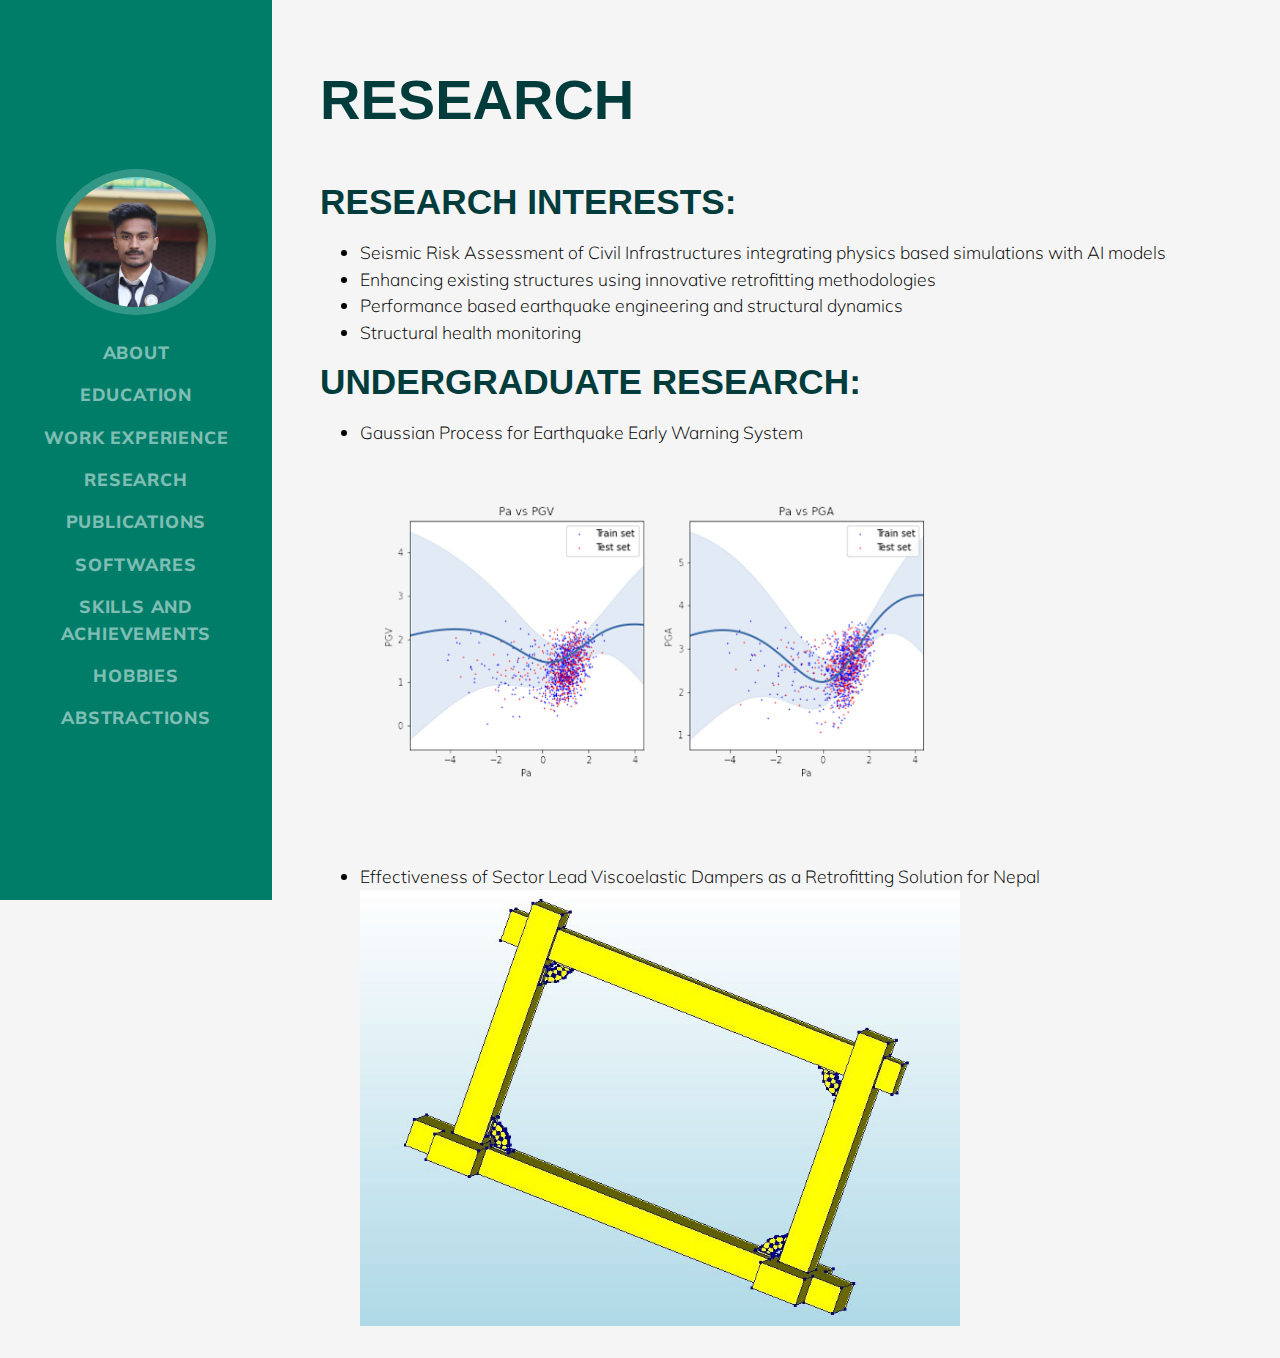
==== commit 7b9b19cd: "Update research.html" ====
--- a/layouts/research.html
+++ b/layouts/research.html
@@ -209,7 +209,7 @@
                             <li>Gaussian Process for Earthquake Early Warning System</li>
                              <img src="../img/gauss.png" alt="" style="width:600px">
                             <li>Effectiveness of Sector Lead Viscoelastic Dampers as a Retrofitting Solution for Nepal</li>
-                            <img src="../img/slvd2.jpg" alt="" style="width:600px">
+                            <img src="../img/slvd2.JPG" alt="" style="width:600px">
                            
                           
                       </div>
